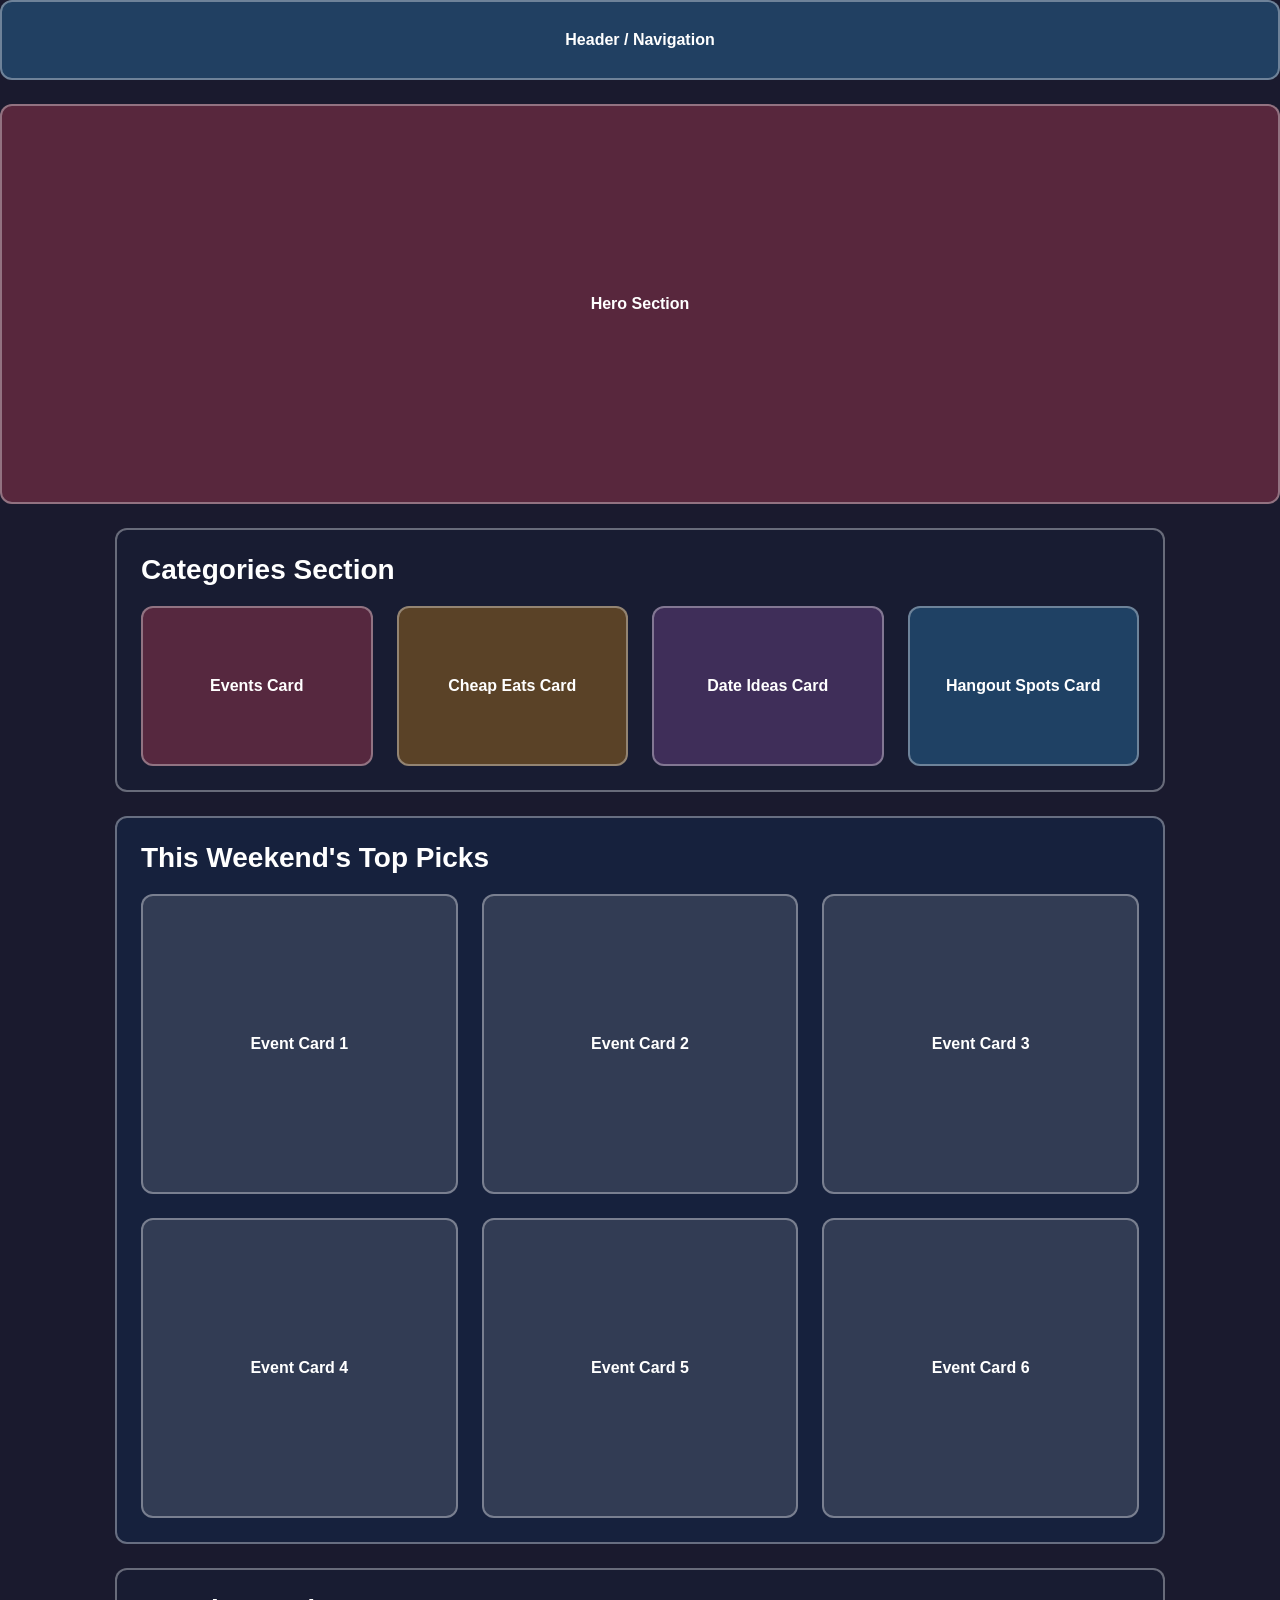
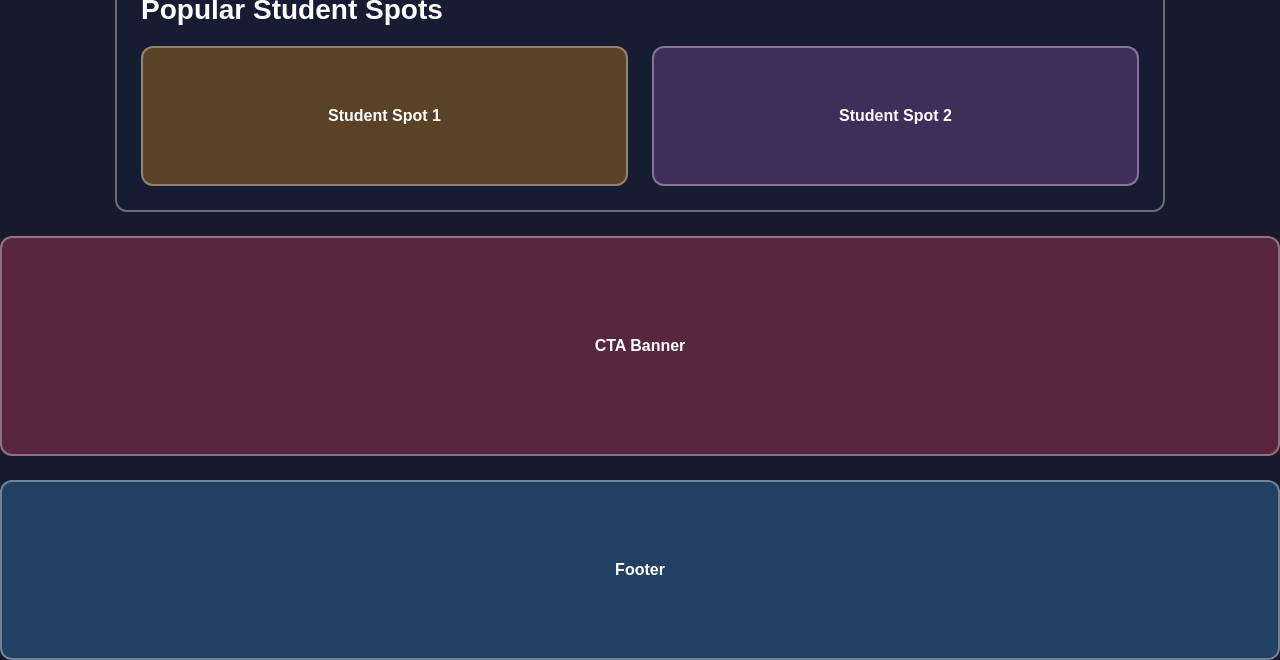
==== milestone4/index.html @ 2b1b322a "Add milestone4 grid layout" ====
<!DOCTYPE html>
<html lang="en">
<head>
  <meta charset="UTF-8">
  <meta name="viewport" content="width=device-width, initial-scale=1.0">
  <meta name="robots" content="noindex, nofollow">
  <title>NightQuest | Milestone 4 Grid</title>
  <link rel="stylesheet" href="style.css">
</head>
<body>
  <div class="page-grid">

    <header class="header box">
      Header / Navigation
    </header>

    <section class="hero box">
      Hero Section
    </section>

    <section class="categories section-box">
      <h2>Categories Section</h2>
      <div class="categories-grid">
        <div class="cat1 box">Events Card</div>
        <div class="cat2 box">Cheap Eats Card</div>
        <div class="cat3 box">Date Ideas Card</div>
        <div class="cat4 box">Hangout Spots Card</div>
      </div>
    </section>

    <section class="picks section-box">
      <h2>This Weekend's Top Picks</h2>
      <div class="picks-grid">
        <div class="pick1 box">Event Card 1</div>
        <div class="pick2 box">Event Card 2</div>
        <div class="pick3 box">Event Card 3</div>
        <div class="pick4 box">Event Card 4</div>
        <div class="pick5 box">Event Card 5</div>
        <div class="pick6 box">Event Card 6</div>
      </div>
    </section>

    <section class="spots section-box">
      <h2>Popular Student Spots</h2>
      <div class="spots-grid">
        <div class="spot1 box">Student Spot 1</div>
        <div class="spot2 box">Student Spot 2</div>
      </div>
    </section>

    <section class="cta box">
      CTA Banner
    </section>

    <footer class="footer box">
      Footer
    </footer>

  </div>
</body>
</html>
---- milestone4/style.css ----
:root {
  --dark-navy: #1a1a2e;
  --blue-gray: #16213e;
  --dark-blue: #0f3460;
  --red: #e94560;
  --orange: #f39c12;
  --purple: #9b59b6;
  --light-blue: #3498db;
  --white: #ffffff;
}

* {
  box-sizing: border-box;
}

body {
  margin: 0;
  font-family: Arial, Helvetica, sans-serif;
  background-color: var(--dark-navy);
  color: var(--white);
}

.page-grid {
  display: grid;
  grid-template-columns: minmax(0px, 1fr) repeat(6, minmax(0, 175px)) minmax(0px, 1fr);
  gap: 24px 0;
  min-height: 100vh;
}

.box,
.section-box {
  border: 2px solid rgba(255, 255, 255, 0.35);
  border-radius: 12px;
}

.box {
  display: flex;
  align-items: center;
  justify-content: center;
  text-align: center;
  font-weight: bold;
  padding: 20px;
}

.section-box {
  padding: 24px;
}

.section-box h2 {
  margin-top: 0;
  margin-bottom: 20px;
  font-size: 28px;
}

.header {
  grid-column: 1 / -1;
  min-height: 80px;
  background-color: rgba(52, 152, 219, 0.3);
}

.hero {
  grid-column: 1 / -1;
  min-height: 400px;
  background-color: rgba(233, 69, 96, 0.3);
}

.categories {
  grid-column: 2 / 8;
  background-color: rgba(22, 33, 62, 0.3);
}

.categories-grid {
  display: grid;
  grid-template-columns: repeat(4, 1fr);
  gap: 24px;
}

.categories-grid .box {
  min-height: 160px;
}

.cat1 {
  background-color: rgba(233, 69, 96, 0.3);
}

.cat2 {
  background-color: rgba(243, 156, 18, 0.3);
}

.cat3 {
  background-color: rgba(155, 89, 182, 0.3);
}

.cat4 {
  background-color: rgba(52, 152, 219, 0.3);
}

.picks {
  grid-column: 2 / 8;
  background-color: rgba(15, 52, 96, 0.3);
}

.picks-grid {
  display: grid;
  grid-template-columns: repeat(3, 1fr);
  gap: 24px;
}

.picks-grid .box {
  min-height: 300px;
}

.pick1,
.pick2,
.pick3,
.pick4,
.pick5,
.pick6 {
  background-color: rgba(255, 255, 255, 0.12);
}

.spots {
  grid-column: 2 / 8;
  background-color: rgba(22, 33, 62, 0.3);
}

.spots-grid {
  display: grid;
  grid-template-columns: repeat(2, 1fr);
  gap: 24px;
}

.spots-grid .box {
  min-height: 140px;
}

.spot1 {
  background-color: rgba(243, 156, 18, 0.3);
}

.spot2 {
  background-color: rgba(155, 89, 182, 0.3);
}

.cta {
  grid-column: 1 / -1;
  min-height: 220px;
  background-color: rgba(233, 69, 96, 0.3);
}

.footer {
  grid-column: 1 / -1;
  min-height: 180px;
  background-color: rgba(52, 152, 219, 0.3);
}

@media (max-width: 1100px) {
  .categories-grid,
  .picks-grid,
  .spots-grid {
    grid-template-columns: 1fr;
  }
}
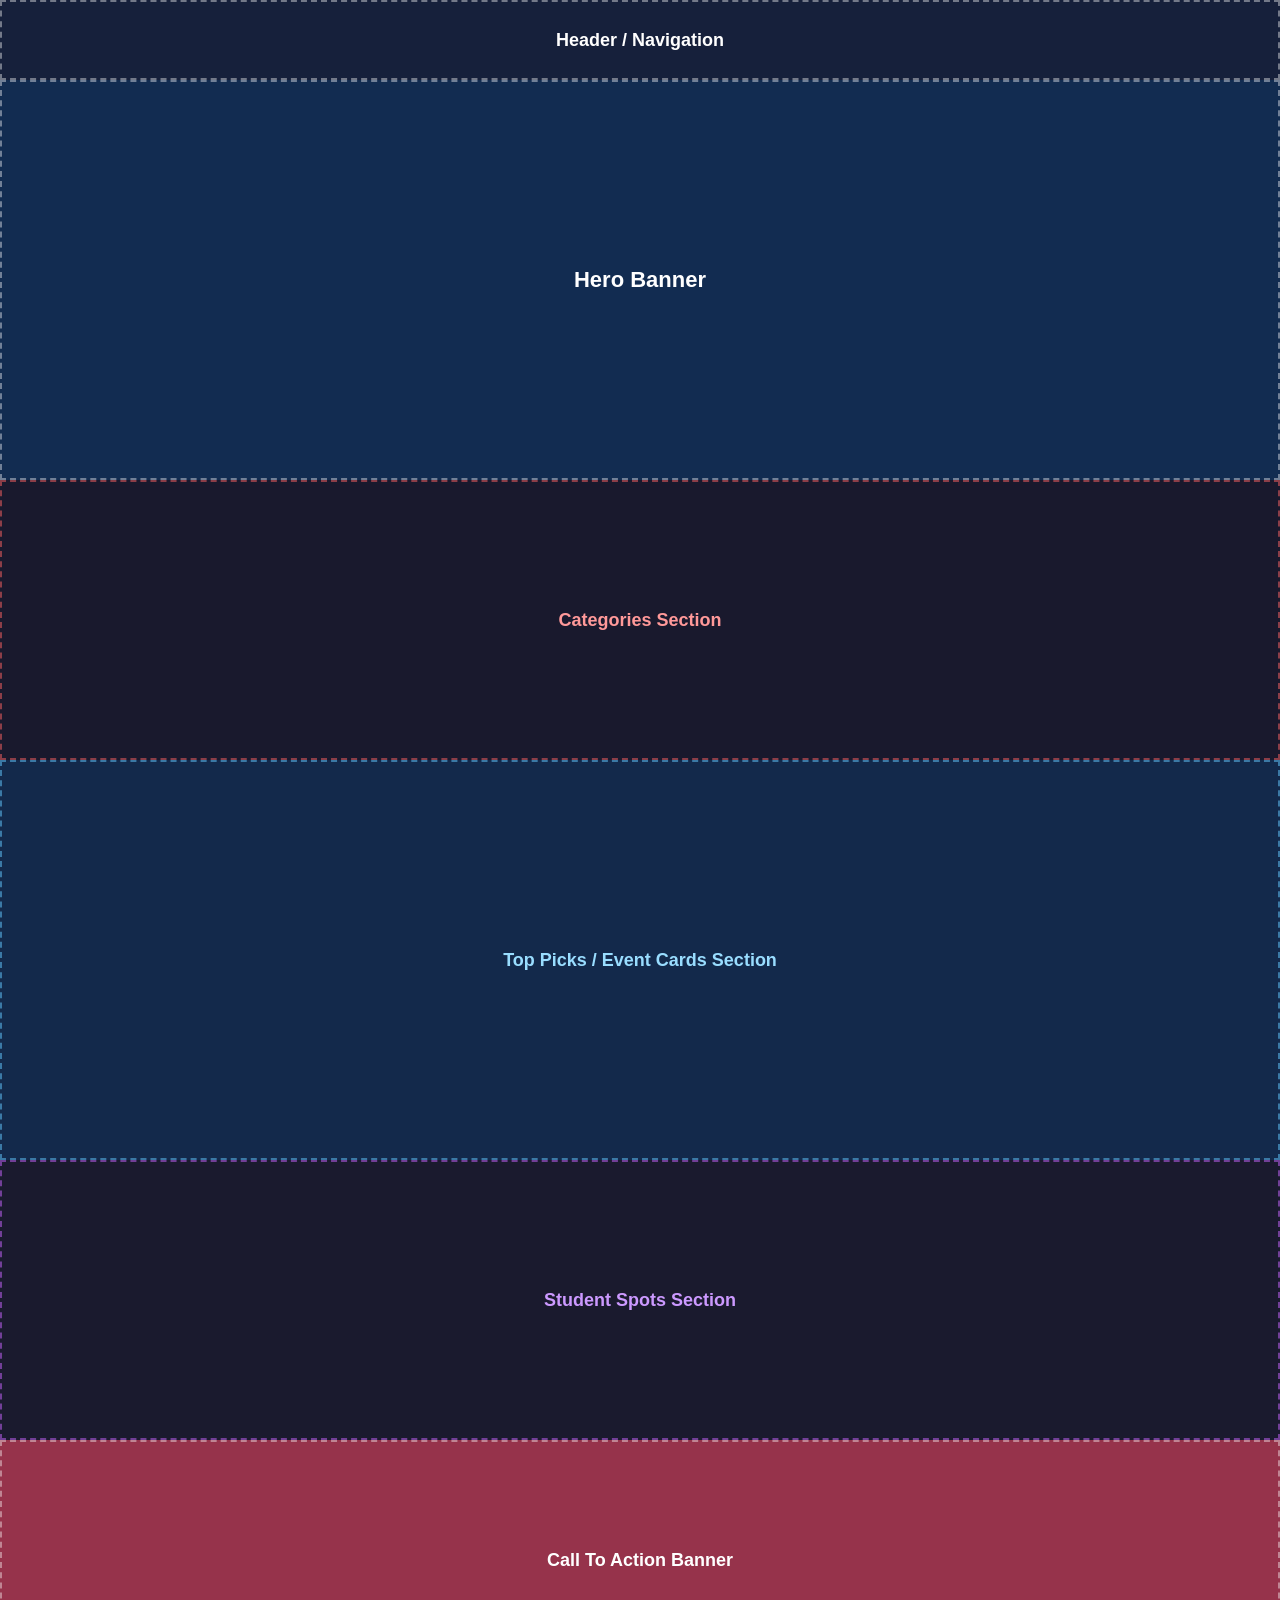
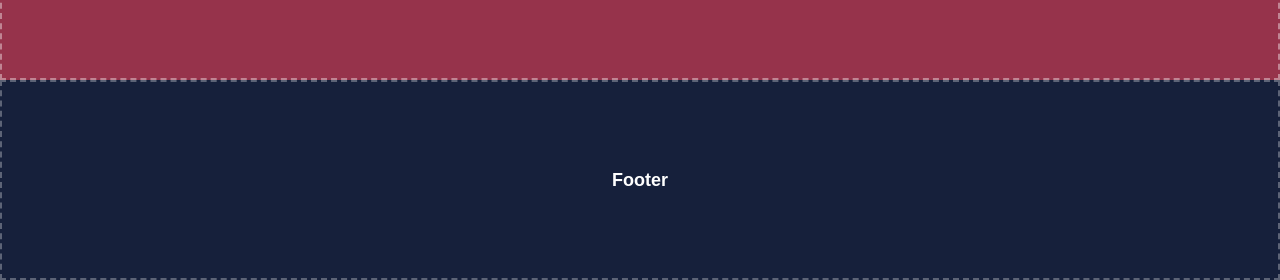
==== commit e65b27a7: "Add milestone4" ====
--- a/milestone4/index.html
+++ b/milestone4/index.html
@@ -3,59 +3,35 @@
 <head>
   <meta charset="UTF-8">
   <meta name="viewport" content="width=device-width, initial-scale=1.0">
-  <meta name="robots" content="noindex, nofollow">
-  <title>NightQuest | Milestone 4 Grid</title>
+  <title>NightQuest | Grid Layout</title>
   <link rel="stylesheet" href="style.css">
 </head>
 <body>
   <div class="page-grid">
 
-    <header class="header box">
-      Header / Navigation
-    </header>
+    <!-- HEADER -->
+    <header class="header">Header / Navigation</header>
 
-    <section class="hero box">
-      Hero Section
-    </section>
+    <!-- HERO -->
+    <section class="hero">Hero Banner</section>
 
-    <section class="categories section-box">
-      <h2>Categories Section</h2>
-      <div class="categories-grid">
-        <div class="cat1 box">Events Card</div>
-        <div class="cat2 box">Cheap Eats Card</div>
-        <div class="cat3 box">Date Ideas Card</div>
-        <div class="cat4 box">Hangout Spots Card</div>
-      </div>
-    </section>
+    <!-- MAIN CONTENT -->
+    <main class="main-content">
 
-    <section class="picks section-box">
-      <h2>This Weekend's Top Picks</h2>
-      <div class="picks-grid">
-        <div class="pick1 box">Event Card 1</div>
-        <div class="pick2 box">Event Card 2</div>
-        <div class="pick3 box">Event Card 3</div>
-        <div class="pick4 box">Event Card 4</div>
-        <div class="pick5 box">Event Card 5</div>
-        <div class="pick6 box">Event Card 6</div>
-      </div>
-    </section>
+      <section class="categories">Categories Section</section>
 
-    <section class="spots section-box">
-      <h2>Popular Student Spots</h2>
-      <div class="spots-grid">
-        <div class="spot1 box">Student Spot 1</div>
-        <div class="spot2 box">Student Spot 2</div>
-      </div>
-    </section>
+      <section class="top-picks">Top Picks / Event Cards Section</section>
 
-    <section class="cta box">
-      CTA Banner
-    </section>
+      <section class="student-spots">Student Spots Section</section>
 
-    <footer class="footer box">
-      Footer
-    </footer>
+    </main>
+
+    <!-- CTA -->
+    <section class="cta">Call To Action Banner</section>
+
+    <!-- FOOTER -->
+    <footer class="footer">Footer</footer>
 
   </div>
 </body>
-</html>+</html>
--- a/milestone4/style.css
+++ b/milestone4/style.css
@@ -1,12 +1,15 @@
+/* ===== MILESTONE 4: GRID SKELETON ===== */
+
 :root {
   --dark-navy: #1a1a2e;
   --blue-gray: #16213e;
   --dark-blue: #0f3460;
-  --red: #e94560;
+  --red-accent: #e94560;
   --orange: #f39c12;
   --purple: #9b59b6;
   --light-blue: #3498db;
   --white: #ffffff;
+  --light-gray: #d8d8d8;
 }
 
 * {
@@ -20,144 +23,100 @@
   color: var(--white);
 }
 
+/* ===== MAIN PAGE GRID ===== */
+/* Required column structure from assignment */
 .page-grid {
   display: grid;
   grid-template-columns: minmax(0px, 1fr) repeat(6, minmax(0, 175px)) minmax(0px, 1fr);
-  gap: 24px 0;
-  min-height: 100vh;
 }
 
-.box,
-.section-box {
-  border: 2px solid rgba(255, 255, 255, 0.35);
-  border-radius: 12px;
-}
-
-.box {
-  display: flex;
-  align-items: center;
-  justify-content: center;
-  text-align: center;
-  font-weight: bold;
-  padding: 20px;
-}
-
-.section-box {
-  padding: 24px;
-}
-
-.section-box h2 {
-  margin-top: 0;
-  margin-bottom: 20px;
-  font-size: 28px;
-}
+/* ===== GRID CHILDREN ===== */
+/* Each section spans the full 8-column grid */
 
 .header {
   grid-column: 1 / -1;
   min-height: 80px;
-  background-color: rgba(52, 152, 219, 0.3);
+  background-color: rgba(22, 33, 62, 0.85);
+  display: flex;
+  align-items: center;
+  justify-content: center;
+  font-size: 18px;
+  font-weight: bold;
+  border: 2px dashed rgba(255, 255, 255, 0.4);
 }
 
 .hero {
   grid-column: 1 / -1;
   min-height: 400px;
-  background-color: rgba(233, 69, 96, 0.3);
+  background-color: rgba(15, 52, 96, 0.7);
+  display: flex;
+  align-items: center;
+  justify-content: center;
+  font-size: 22px;
+  font-weight: bold;
+  border: 2px dashed rgba(255, 255, 255, 0.4);
+}
+
+.main-content {
+  grid-column: 1 / -1;
 }
 
 .categories {
-  grid-column: 2 / 8;
-  background-color: rgba(22, 33, 62, 0.3);
+  min-height: 280px;
+  background-color: rgba(26, 26, 46, 0.8);
+  display: flex;
+  align-items: center;
+  justify-content: center;
+  font-size: 18px;
+  font-weight: bold;
+  border: 2px dashed rgba(255, 100, 100, 0.5);
+  color: #ff9999;
 }
 
-.categories-grid {
-  display: grid;
-  grid-template-columns: repeat(4, 1fr);
-  gap: 24px;
+.top-picks {
+  min-height: 400px;
+  background-color: rgba(15, 52, 96, 0.6);
+  display: flex;
+  align-items: center;
+  justify-content: center;
+  font-size: 18px;
+  font-weight: bold;
+  border: 2px dashed rgba(100, 200, 255, 0.5);
+  color: #99ddff;
 }
 
-.categories-grid .box {
-  min-height: 160px;
-}
-
-.cat1 {
-  background-color: rgba(233, 69, 96, 0.3);
-}
-
-.cat2 {
-  background-color: rgba(243, 156, 18, 0.3);
-}
-
-.cat3 {
-  background-color: rgba(155, 89, 182, 0.3);
-}
-
-.cat4 {
-  background-color: rgba(52, 152, 219, 0.3);
-}
-
-.picks {
-  grid-column: 2 / 8;
-  background-color: rgba(15, 52, 96, 0.3);
-}
-
-.picks-grid {
-  display: grid;
-  grid-template-columns: repeat(3, 1fr);
-  gap: 24px;
-}
-
-.picks-grid .box {
-  min-height: 300px;
-}
-
-.pick1,
-.pick2,
-.pick3,
-.pick4,
-.pick5,
-.pick6 {
-  background-color: rgba(255, 255, 255, 0.12);
-}
-
-.spots {
-  grid-column: 2 / 8;
-  background-color: rgba(22, 33, 62, 0.3);
-}
-
-.spots-grid {
-  display: grid;
-  grid-template-columns: repeat(2, 1fr);
-  gap: 24px;
-}
-
-.spots-grid .box {
-  min-height: 140px;
-}
-
-.spot1 {
-  background-color: rgba(243, 156, 18, 0.3);
-}
-
-.spot2 {
-  background-color: rgba(155, 89, 182, 0.3);
+.student-spots {
+  min-height: 280px;
+  background-color: rgba(26, 26, 46, 0.7);
+  display: flex;
+  align-items: center;
+  justify-content: center;
+  font-size: 18px;
+  font-weight: bold;
+  border: 2px dashed rgba(200, 100, 255, 0.5);
+  color: #cc99ff;
 }
 
 .cta {
   grid-column: 1 / -1;
-  min-height: 220px;
-  background-color: rgba(233, 69, 96, 0.3);
+  min-height: 240px;
+  background-color: rgba(233, 69, 96, 0.6);
+  display: flex;
+  align-items: center;
+  justify-content: center;
+  font-size: 18px;
+  font-weight: bold;
+  border: 2px dashed rgba(255, 255, 255, 0.4);
 }
 
 .footer {
   grid-column: 1 / -1;
-  min-height: 180px;
-  background-color: rgba(52, 152, 219, 0.3);
+  min-height: 200px;
+  background-color: rgba(22, 33, 62, 0.85);
+  display: flex;
+  align-items: center;
+  justify-content: center;
+  font-size: 18px;
+  font-weight: bold;
+  border: 2px dashed rgba(255, 255, 255, 0.3);
 }
-
-@media (max-width: 1100px) {
-  .categories-grid,
-  .picks-grid,
-  .spots-grid {
-    grid-template-columns: 1fr;
-  }
-}
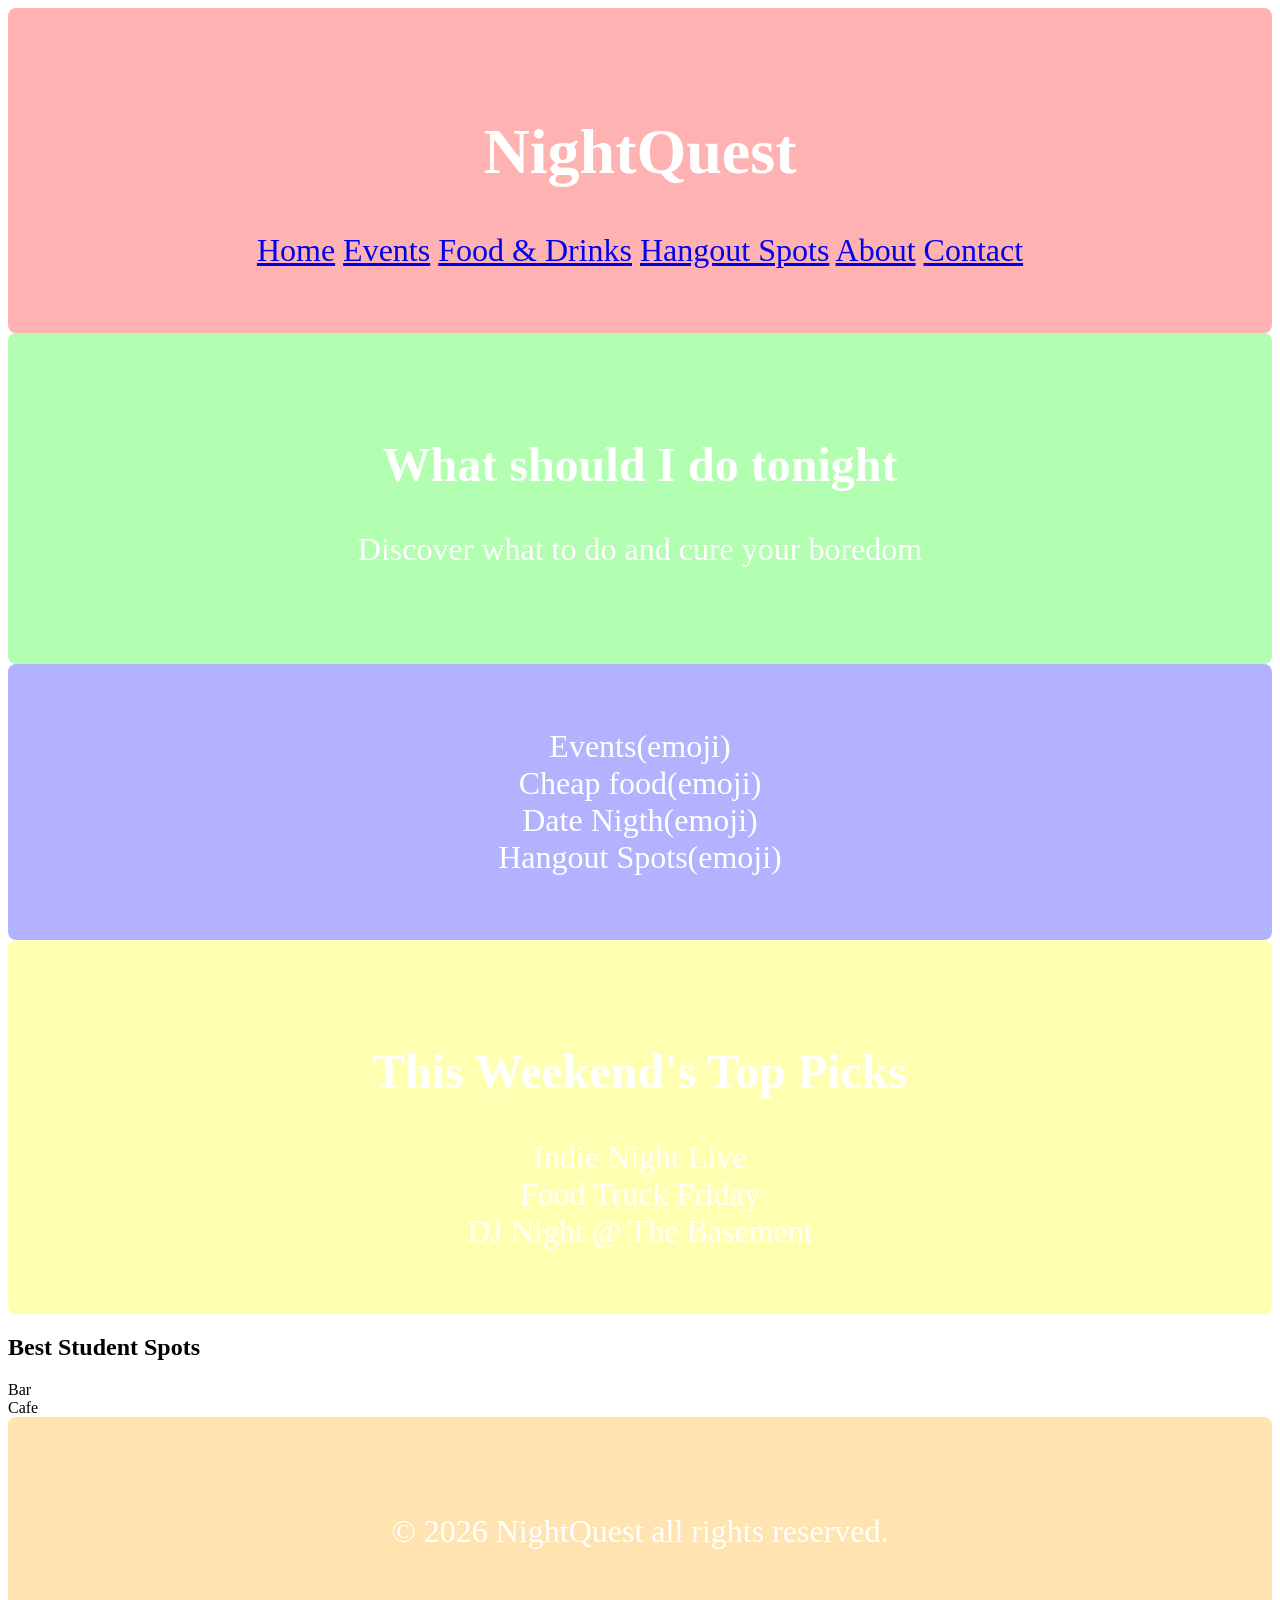
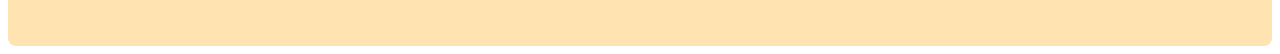
==== commit de479a10: "milestone 4 5 6 7" ====
--- a/milestone4/index.html
+++ b/milestone4/index.html
@@ -1,37 +1,89 @@
 <!DOCTYPE html>
 <html lang="en">
-<head>
-  <meta charset="UTF-8">
-  <meta name="viewport" content="width=device-width, initial-scale=1.0">
-  <title>NightQuest | Grid Layout</title>
-  <link rel="stylesheet" href="style.css">
-</head>
+  
+
+  <head>
+    <meta charset="UTF-8">
+    <meta name="viewport" content="width=device-width, initial-scale=1.0">
+    <meta name="robots" content="noindex, nofollow">
+    <title>NightQuest</title>
+    <link rel="stylesheet" href="style.css">
+  </head>
+
+
+
+
 <body>
-  <div class="page-grid">
 
-    <!-- HEADER -->
-    <header class="header">Header / Navigation</header>
+    <header class="header">
+        <h1>NightQuest</h1>
 
-    <!-- HERO -->
-    <section class="hero">Hero Banner</section>
 
-    <!-- MAIN CONTENT -->
-    <main class="main-content">
+        <nav class="questnav">
+          <a href="index.html">Home</a>
+          <a href="index.html">Events</a>
+          <a href="index.html">Food & Drinks</a>
+          <a href="index.html">Hangout Spots</a>
+          <a href="index.html">About</a>
+          <a href="index.html">Contact</a>
+      
+          
+        </nav>
+    </header>
 
-      <section class="categories">Categories Section</section>
+    
+    
+    
+    
+    <main class="?">
 
-      <section class="top-picks">Top Picks / Event Cards Section</section>
+        <section class="hero">
+            <h2>What should I do tonight</h2>
+            
+            <p>Discover what to do and cure your boredom</p>
+                
+        </section>
 
-      <section class="student-spots">Student Spots Section</section>
+        <section class="categories">
+            <div class="quest-card">Events(emoji)</div>
+            <div class="quest-card">Cheap food(emoji)</div>
+            <div class="quest-card">Date Nigth(emoji)</div>
+            <div class="quest-card">Hangout Spots(emoji)</div>
+        
+
+        </section>
+
+     
+
+        <section class="eventcard">
+            <h2>This Weekend's Top Picks</h2>
+
+            <div class="pickwrapper">
+                <article class="pick-card">Indie Night Live</article>
+                <article class="pick-card">Food Truck Friday</article>
+                <article class="pick-card">DJ Night @ The Basement</article>
+            </div>
+        </section>
+
+        <section class="hangoutspot">
+            <h2>Best Student Spots</h2>
+
+            <div class="cta">
+                <article class="hangoutspotcard">Bar</article>
+                <article class="hangoutspotcard">Cafe</article>
+            </div>
+
+        </section>
+
+     
 
     </main>
 
-    <!-- CTA -->
-    <section class="cta">Call To Action Banner</section>
+    <footer class="footer">
+        <p>&copy; 2026 NightQuest all rights reserved.</p>
+    </footer>
 
-    <!-- FOOTER -->
-    <footer class="footer">Footer</footer>
+ 
 
-  </div>
 </body>
-</html>
+</html>
--- a/milestone4/style.css
+++ b/milestone4/style.css
@@ -1,122 +1,62 @@
-/* ===== MILESTONE 4: GRID SKELETON ===== */
 
-:root {
-  --dark-navy: #1a1a2e;
-  --blue-gray: #16213e;
-  --dark-blue: #0f3460;
-  --red-accent: #e94560;
-  --orange: #f39c12;
-  --purple: #9b59b6;
-  --light-blue: #3498db;
-  --white: #ffffff;
-  --light-gray: #d8d8d8;
+.grid-continer {
+    display: grid;
+    grid-template-columns: minmax(0px, 1fr) repeat(6, minmax(0, 175px)) minmax(0px, 1fr);
+
 }
 
-* {
-  box-sizing: border-box;
+.header {
+    padding: 2em;
+    background-color: rgba(255, 0, 0, 0.3);
+    color: white
+    ;
+    text-align: center;
+    border-radius: 8px;
+    font-size: 2rem;
 }
-
-body {
-  margin: 0;
-  font-family: Arial, Helvetica, sans-serif;
-  background-color: var(--dark-navy);
-  color: var(--white);
+.hero {
+    padding: 2em;
+    background-color: rgba(0, 255, 0, 0.3);
+    color: white
+    ;
+    text-align: center;
+    border-radius: 8px;
+    font-size: 2rem;
 }
-
-/* ===== MAIN PAGE GRID ===== */
-/* Required column structure from assignment */
-.page-grid {
-  display: grid;
-  grid-template-columns: minmax(0px, 1fr) repeat(6, minmax(0, 175px)) minmax(0px, 1fr);
+.categories {
+    padding: 2em;
+    background-color: rgba(0, 0, 255, 0.3);
+    color: white
+    ;
+    text-align: center;
+    border-radius: 8px;
+    font-size: 2rem;
 }
-
-/* ===== GRID CHILDREN ===== */
-/* Each section spans the full 8-column grid */
-
-.header {
-  grid-column: 1 / -1;
-  min-height: 80px;
-  background-color: rgba(22, 33, 62, 0.85);
-  display: flex;
-  align-items: center;
-  justify-content: center;
-  font-size: 18px;
-  font-weight: bold;
-  border: 2px dashed rgba(255, 255, 255, 0.4);
+.eventcard {
+    padding: 2em;
+    background-color: rgba(255, 255, 0, 0.3);
+    color: white
+    ;
+    text-align: center;
+    border-radius: 8px;
+    font-size: 2rem;
 }
-
-.hero {
-  grid-column: 1 / -1;
-  min-height: 400px;
-  background-color: rgba(15, 52, 96, 0.7);
-  display: flex;
-  align-items: center;
-  justify-content: center;
-  font-size: 22px;
-  font-weight: bold;
-  border: 2px dashed rgba(255, 255, 255, 0.4);
-}
-
-.main-content {
-  grid-column: 1 / -1;
-}
-
-.categories {
-  min-height: 280px;
-  background-color: rgba(26, 26, 46, 0.8);
-  display: flex;
-  align-items: center;
-  justify-content: center;
-  font-size: 18px;
-  font-weight: bold;
-  border: 2px dashed rgba(255, 100, 100, 0.5);
-  color: #ff9999;
-}
-
-.top-picks {
-  min-height: 400px;
-  background-color: rgba(15, 52, 96, 0.6);
-  display: flex;
-  align-items: center;
-  justify-content: center;
-  font-size: 18px;
-  font-weight: bold;
-  border: 2px dashed rgba(100, 200, 255, 0.5);
-  color: #99ddff;
-}
-
-.student-spots {
-  min-height: 280px;
-  background-color: rgba(26, 26, 46, 0.7);
-  display: flex;
-  align-items: center;
-  justify-content: center;
-  font-size: 18px;
-  font-weight: bold;
-  border: 2px dashed rgba(200, 100, 255, 0.5);
-  color: #cc99ff;
-}
-
-.cta {
-  grid-column: 1 / -1;
-  min-height: 240px;
-  background-color: rgba(233, 69, 96, 0.6);
-  display: flex;
-  align-items: center;
-  justify-content: center;
-  font-size: 18px;
-  font-weight: bold;
-  border: 2px dashed rgba(255, 255, 255, 0.4);
+.student {
+    padding: 2em;
+    background-color: rgba(255, 0, 255, 0.3);
+    color: white
+    ;
+    text-align: center;
+    border-radius: 8px;
+    font-size: 2rem;
 }
 
 .footer {
-  grid-column: 1 / -1;
-  min-height: 200px;
-  background-color: rgba(22, 33, 62, 0.85);
-  display: flex;
-  align-items: center;
-  justify-content: center;
-  font-size: 18px;
-  font-weight: bold;
-  border: 2px dashed rgba(255, 255, 255, 0.3);
-}
+    padding: 2em;
+    background-color: rgba(255, 165, 0, 0.3);
+    color: white
+    ;
+    text-align: center;
+    border-radius: 8px;
+    font-size: 2rem;
+}
